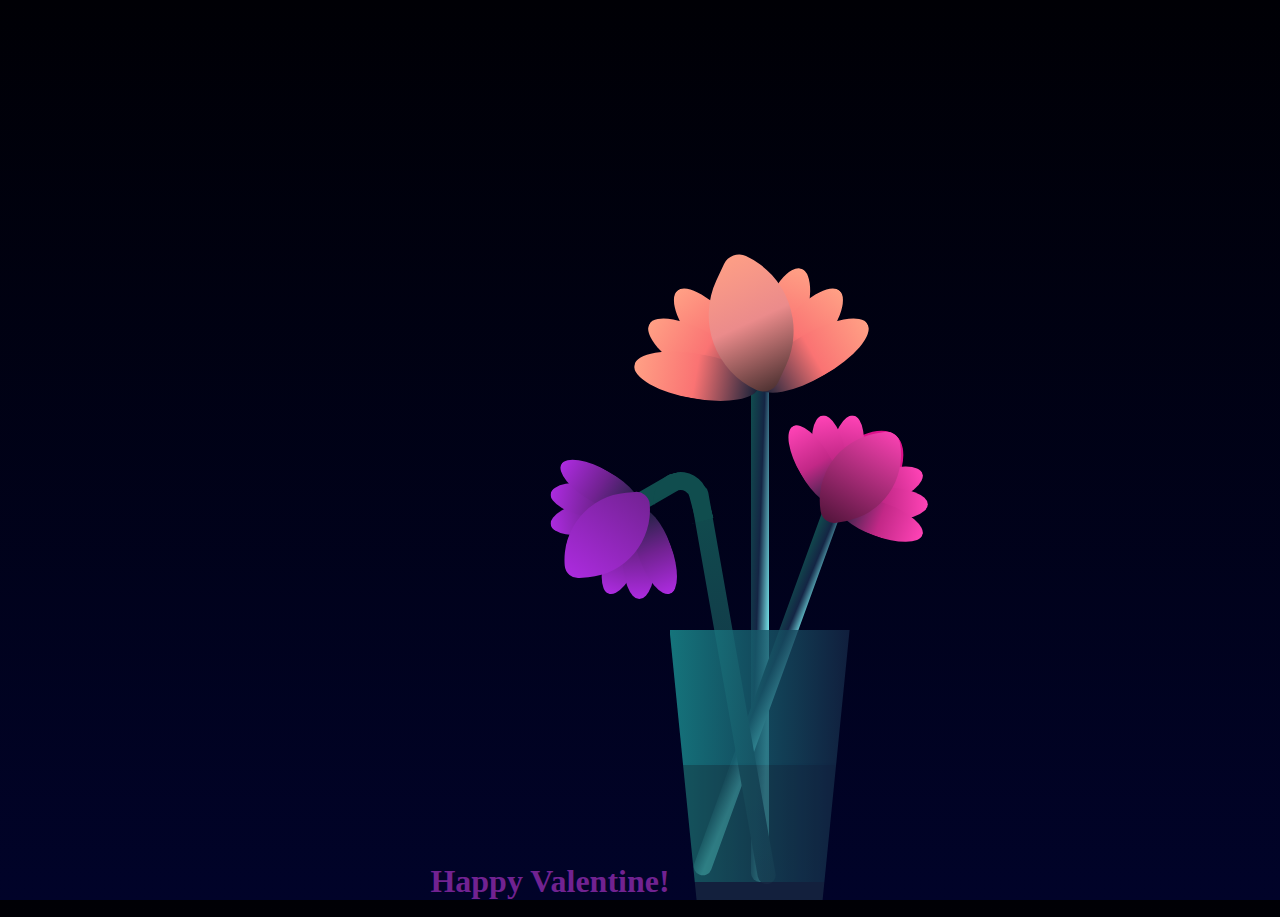
==== valentine.html @ 0b5150cc "Update valentine.html" ====
<!DOCTYPE html>
<html lang="en">

<head>
  <meta charset="UTF-8" />
  <meta http-equiv="X-UA-Compatible" content="IE=edge" />
  <meta name="viewport" content="width=device-width, initial-scale=1.0" />
  <title>For Valentine</title>
</head>

<body>
  <style>
    *,
    *::after,
    *::before {
      padding: 0;
      margin: 0;
      box-sizing: border-box;
    }

    :root {
      --color-bg: linear-gradient(to top, #010329, #000005);
      --color-glass: linear-gradient(to left, #142544, #1a9092);
      --color-water: linear-gradient(to left, #142544, #1b6d6e);
    }

    body {
      background-image: var(--color-bg);
      min-height: 100vh;
      display: flex;
      justify-content: center;
      align-items: flex-end;
      overflow: hidden;
    }

    .flower {
      position: relative;
    }

    .flower__glass {
      width: 20vmin;
      height: 30vmin;
      background-image: var(--color-glass);
      clip-path: polygon(0 0, 100% 0, 85% 100%, 15% 100%);
      opacity: 0.8;
      position: relative;
    }

    .flower__glass::after {
      content: '';
      position: absolute;
      bottom: 0;
      left: 0;
      background-color: #182843;
      width: 100%;
      height: 2vmin;
    }

    .flower__glass::before {
      content: '';
      position: absolute;
      bottom: 0;
      left: 0;
      background-image: var(--color-water);
      width: 100%;
      height: 15vmin;
    }

    .flower-pp {
      position: absolute;
      left: 45%;
      bottom: 2vmin;
    }

    .flower-pp--2 {
      left: 50%;
      bottom: 5%;
      transform-origin: 10% left;
      transform: rotate(20deg);
    }

    .flower-pp--3 {
      left: 30%;
      bottom: 5%;
      transform-origin: 10% left;
      transform: rotate(-10deg);
    }

    .flower-pp--3 .flower_l {
      height: 45vmin;
      position: relative;
    }

    .flower-pp--3 .flower_l::after {
      content: '';
      position: absolute;
      left: 0;
      top: 0;
      width: 6vmin;
      height: 6vmin;
      transform: translate(-69%, -30%) rotate(-5deg);
      border-radius: 10vmin 10vmin 0 0;
      border: 2vmin solid #104d4e;
      border-bottom: transparent;
      border-left: transparent;
    }

    .flower-pp--3 .flower_l::before {
      content: '';
      position: absolute;
      left: -40%;
      top: -1%;
      width: 6vmin;
      height: 2vmin;
      transform-origin: right;
      transform: translate(-100%, -80%) rotate(-20deg);
      background-color: #104d4e;
      border-radius: 2vmin;
    }

    .flower-pp--3 .flower_l {
      background-image: linear-gradient(to top, #142544, #104d4e);
    }

    .flower-pp--2 .flower_l {
      height: 45vmin;
    }

    .flower-pp--2 .f {
      transform: translateX(-50%) rotate(20deg);
    }

    .flower-pp--3 .f {
      transform: translate(-350%, -50%) rotate(-120deg);
    }

    .flower-pp--2 .leaf:not(:first-child) {
      width: 3.8vmin;
      height: 10vmin;
      background-image: linear-gradient(to bottom, #ff43b6, #c22887, #1a233a 99%);
    }

    .flower-pp--3 .leaf:not(:first-child) {
      width: 3.8vmin;
      height: 10vmin;
      background-image: linear-gradient(to bottom, #ad2be0, #712291, #1a233a 99%);
    }

    .flower-pp--3 .leaf--1 {
      width: 8vmin;
      height: 10vmin;
      bottom: 2vmin;
      background-color: #ad2be0;
    }

    .flower-pp--2 .leaf--1 {
      width: 8vmin;
      height: 10vmin;
      bottom: 2vmin;
      background-color: #de118b;
    }

    .flower-pp--2 .f .leaf--8 {
      width: 10vmin;
      height: 9vmin;
      bottom: 3vmin;
      left: -30%;
      transform: rotate(-50deg);
      background-image: linear-gradient(to left bottom, #ff43b6, #4d1337);
    }

    .flower-pp--3 .f .leaf--8 {
      width: 10vmin;
      height: 9vmin;
      left: -10% !important;
      background-image: linear-gradient(to left bottom, #ad2be0, #712291);
    }

    .flower_l {
      width: 2vmin;
      height: 56vmin;
      background-image: linear-gradient(to left top, #82fdff 20%, #142544, #104d4e);
      border-radius: 4vmin;
    }

    .f {
      position: absolute;
      top: 1vmin;
      left: 50%;
      transform: translateX(-50%) rotate(-10deg);
      width: 2vmin;
      height: 2vmin;
    }

    .leaf {
      position: absolute;
      left: 50%;
      bottom: 2vmin;
      transform: translateX(-50%);
      width: 5vmin;
      height: 14vmin;
      background-image: linear-gradient(to bottom, #ffa085, #fa7373, #1a233a 99%);

      clip-path: ellipse(50% 50% at 50% 50%);
      transform-origin: center bottom;
      animation: open-flower 2s 1s backwards;
    }

    .leaf--1 {
      width: 10vmin;
      height: 12vmin;
      bottom: 3vmin;
      border-radius: 50% 50% 50% 50% / 80% 80% 20% 20%;
      background-color: #e24f5f;
      background-image: none;
      animation: open-flowe--middle 1.4s 1s backwards;
    }

    .leaf--2 {
      transform: translateX(-50%) rotate(-30deg);
    }

    .leaf--3 {
      transform: translateX(-50%) rotate(-50deg);
    }

    .leaf--4 {
      transform: translateX(-50%) rotate(-70deg);
    }

    .leaf--5 {
      transform: translateX(-50%) rotate(30deg);
    }

    .leaf--6 {
      transform: translateX(-50%) rotate(50deg);
    }

    .leaf--7 {
      transform: translateX(-50%) rotate(70deg);
    }

    .leaf--8 {
      width: 13vmin;
      height: 11vmin;
      bottom: 6vmin;
      left: -30%;
      border-radius: none;
      clip-path: none;
      border-radius: 10vmin 2vmin 10vmin 2vmin;
      transform: rotate(-55deg);
      background-image: linear-gradient(to left bottom, #ffa085, #eb8b8b, #492f2f 98%);
    }

    .flower__fall-down--yellow {
      animation: flower-fall-down-yellow 8s 1.2s linear forwards;
    }

    .flower__fall-down--pink {
      animation: flower-fall-down-pink 5s 1.2s linear forwards;
    }

    .flower__fall-down--purple {
      bottom: 4vmin;
      animation: flower-fall-down-purple 6s 1.2s linear forwards, flower-falling 6s 7.2s linear infinite;
    }

    @keyframes open-flower {
      0% {
        transform: translateX(-50%) rotate(0);
      }
    }

    @keyframes open-flowe--middle {
      0% {
        opacity: 0;
        transform: translateX(-50%) scale(0);
      }
    }

    @keyframes flower-fall-down-pink {
      0% {
        transform: rotate(-55deg);
      }

      50% {
        transform: rotateX(-100deg);
      }

      100% {
        transform: translate(2vmin, 28vmin);
      }
    }

    @keyframes flower-fall-down-yellow {
      0% {
        transform: rotate(-55deg);
      }

      50% {
        bottom: 3vmin;
        transform: rotateX(-100deg);
      }

      100% {
        transform: translate(2vmin, 70vmin) rotate(150deg);
      }
    }

    @keyframes flower-fall-down-purple {
      0% {
        transform: rotate(-50deg);
      }

      25% {
        bottom: 1vmin;
        transform: rotateX(-100deg);
        perspective: 0px;
      }

      50% {
        perspective: 0px;
        transform: translate(-30vmin, 2vmin) rotate(90deg);
      }

      75% {
        perspective: 0px;
        transform: translate(-34vmin, -2vmin);
      }

      100% {
        transform-origin: center;
        transform: translate(-34vmin, -2vmin) rotateY(-80deg) rotateX(35deg);
      }
    }

    @keyframes flower-falling {

      0%,
      100% {
        transform-origin: center;
        transform: translate(-34vmin, -2vmin) rotateY(-80deg) rotateX(35deg);
      }

      25% {
        transform-origin: center;
        transform: translate(-34.4vmin, -2vmin) rotateY(-84deg) rotateX(35deg);
      }

      50% {
        transform-origin: center;
        transform: translate(-32vmin, -4.2vmin) rotateY(-80deg) rotateX(35deg);
      }

      75% {
        transform-origin: center;
        transform: translate(-36vmin, 1.1vmin) rotateY(-80deg) rotateX(35deg);
      }
    }

    .text {
      position: relative;
      color: #712291;
      font-family:  'Brush Script MT', cursive;
    }
  </style>



  <h1 class="text">Happy Valentine!</h1>
  <div class="flower">
    <div class="flower-pp">
      <div class="flower_l"></div>
      <div class="f">
        <div class="leaf leaf--1"></div>
        <div class="leaf leaf--2"></div>
        <div class="leaf leaf--3"></div>
        <div class="leaf leaf--4"></div>
        <div class="leaf leaf--5"></div>
        <div class="leaf leaf--6"></div>
        <div class="leaf leaf--7"></div>
        <div class="leaf leaf--8 flower__fall-down--yellow"></div>
      </div>
    </div>

    <div class="flower-pp flower-pp--2">
      <div class="flower_l"></div>
      <div class="f">
        <div class="leaf leaf--1"></div>
        <div class="leaf leaf--2"></div>
        <div class="leaf leaf--3"></div>
        <div class="leaf leaf--4"></div>
        <div class="leaf leaf--5"></div>
        <div class="leaf leaf--6"></div>
        <div class="leaf leaf--7"></div>
        <div class="leaf leaf--8 flower__fall-down--pink"></div>
      </div>
    </div>



    <div class="flower-pp flower-pp--3">
      <div class="flower_l"></div>
      <div class="f">
        <div class="leaf leaf--1"></div>
        <div class="leaf leaf--2"></div>
        <div class="leaf leaf--3"></div>
        <div class="leaf leaf--4"></div>
        <div class="leaf leaf--5"></div>
        <div class="leaf leaf--6"></div>
        <div class="leaf leaf--7"></div>
        <div class="leaf leaf--8 flower__fall-down--purple"></div>
      </div>
    </div>
    <div class="flower__glass"></div>
  </div>
</body>

</html>
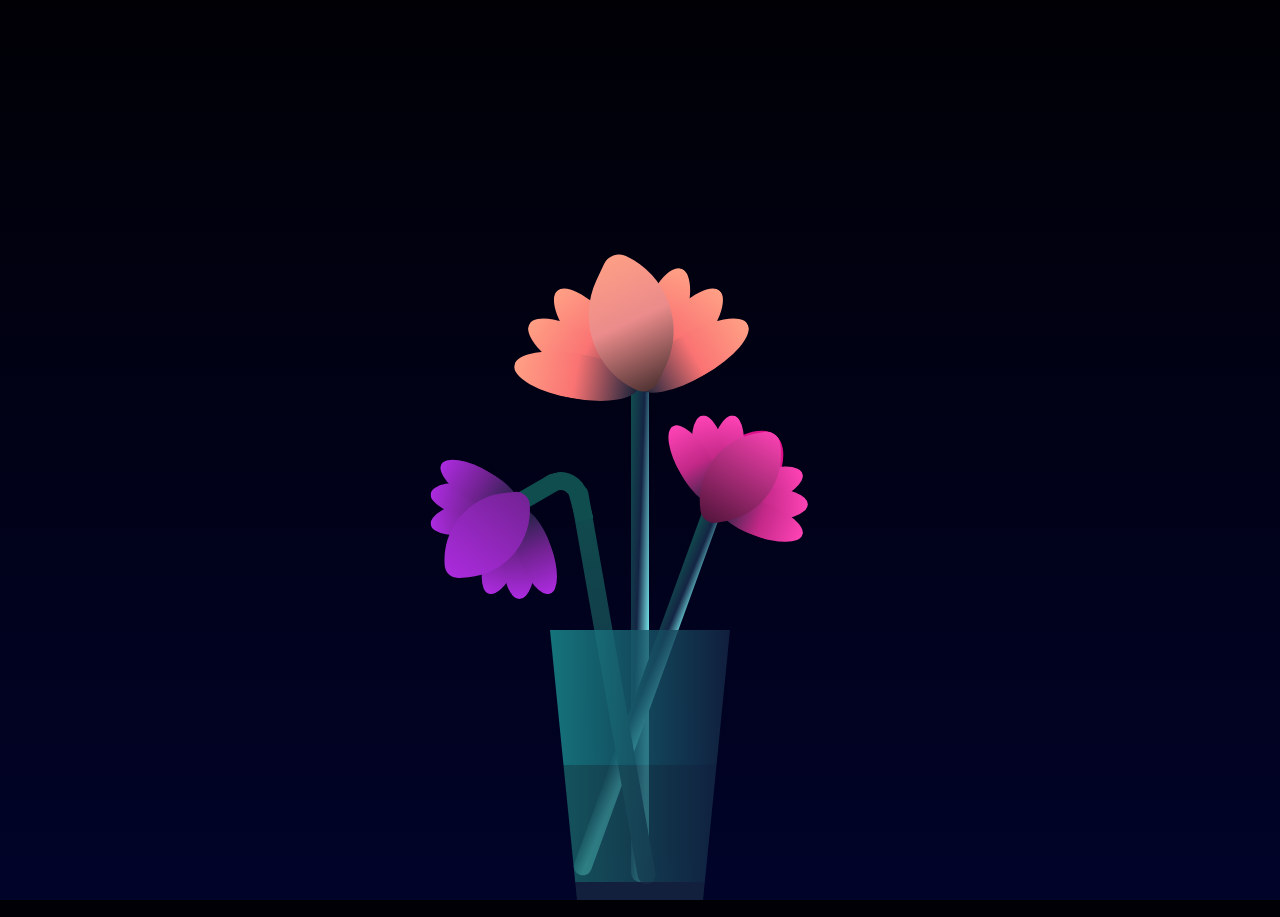
==== commit 678979b9: "Update valentine.html" ====
--- a/valentine.html
+++ b/valentine.html
@@ -5,7 +5,7 @@
   <meta charset="UTF-8" />
   <meta http-equiv="X-UA-Compatible" content="IE=edge" />
   <meta name="viewport" content="width=device-width, initial-scale=1.0" />
-  <title>For Valentine</title>
+  <title>A Flower for You :)</title>
 </head>
 
 <body>
@@ -367,7 +367,7 @@
 
 
 
-  <h1 class="text">Happy Valentine!</h1>
+<!--   <h1 class="text">Love youu! <3 </h1> -->
   <div class="flower">
     <div class="flower-pp">
       <div class="flower_l"></div>
